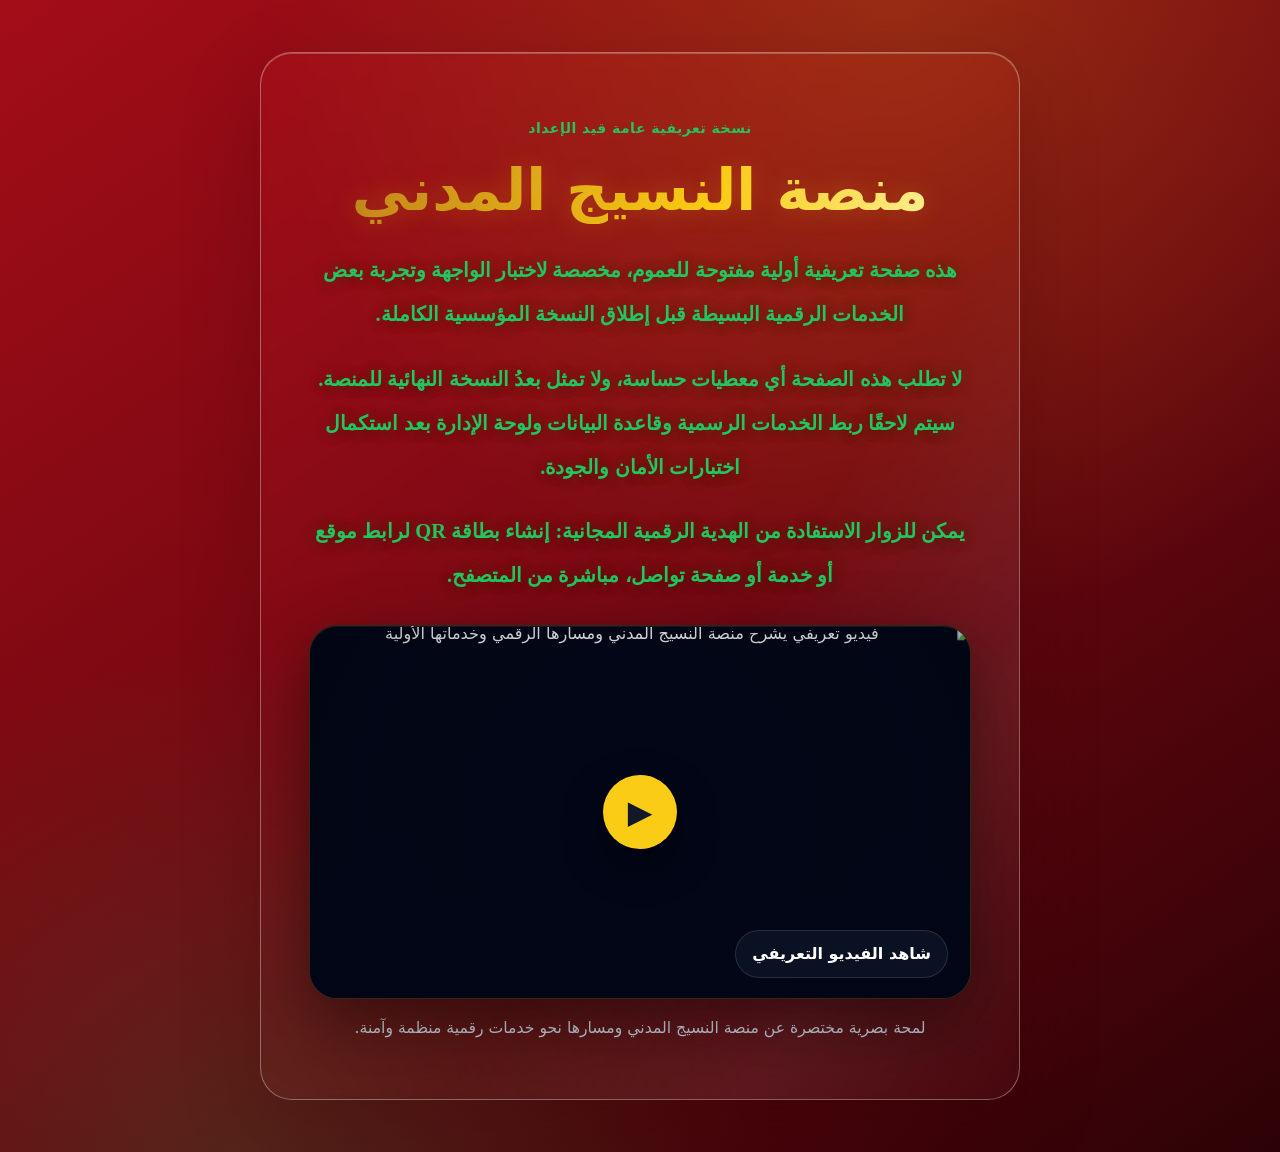
==== deploy-static/index.html @ 631757b6 "فيديو تعريفي بمنصة النسيج المدني" ====
<!doctype html>
<html lang="ar" dir="rtl">
<head>
  <meta charset="utf-8">
  <meta name="viewport" content="width=device-width, initial-scale=1">
  <meta name="description" content="منصة النسيج المدني: صفحة تعريفية عامة لاختبار الواجهة والخدمات الرقمية الأولية، مع هدية مجانية لإنشاء بطاقة QR من المتصفح.">
  <meta name="robots" content="index,follow">
  <meta name="theme-color" content="#8b0a15">
  <meta property="og:type" content="website">
  <meta property="og:locale" content="ar_MA">
  <meta property="og:title" content="منصة النسيج المدني">
  <meta property="og:description" content="صفحة تعريفية عامة لاختبار الواجهة والخدمات الرقمية الأولية.">
  <title>منصة النسيج المدني | نسخة تعريفية</title>
  <link rel="icon" href="data:image/svg+xml,%3Csvg xmlns='http://www.w3.org/2000/svg' viewBox='0 0 64 64'%3E%3Crect width='64' height='64' rx='14' fill='%238b0a15'/%3E%3Cpath d='M18 38c8-18 20-18 28 0' fill='none' stroke='%23facc15' stroke-width='6' stroke-linecap='round'/%3E%3Ccircle cx='32' cy='26' r='7' fill='%2322c55e'/%3E%3C/svg%3E">
  <link rel="preconnect" href="https://img.youtube.com">
  <link rel="preconnect" href="https://www.youtube-nocookie.com">
  <link rel="stylesheet" href="./assets/css/nsij-qr-widget.css">
  <link rel="stylesheet" href="./assets/css/intro-video.css">
</head>
<body>
  <main class="page">
    <section class="card">
      <p class="eyebrow">نسخة تعريفية عامة قيد الإعداد</p>

      <h1>منصة النسيج المدني</h1>

      <p class="intro-lead-text">
        هذه صفحة تعريفية أولية مفتوحة للعموم، مخصصة لاختبار الواجهة وتجربة بعض الخدمات الرقمية البسيطة قبل إطلاق النسخة المؤسسية الكاملة.
      </p>

      <p class="intro-lead-text">
        لا تطلب هذه الصفحة أي معطيات حساسة، ولا تمثل بعدُ النسخة النهائية للمنصة. سيتم لاحقًا ربط الخدمات الرسمية وقاعدة البيانات ولوحة الإدارة بعد استكمال اختبارات الأمان والجودة.
      </p>

      <p class="intro-lead-text">
        يمكن للزوار الاستفادة من الهدية الرقمية المجانية: إنشاء بطاقة QR لرابط موقع أو خدمة أو صفحة تواصل، مباشرة من المتصفح.
      </p>

      <div class="intro-video-card">
        <button id="openIntroVideo" class="intro-video-thumb" type="button" aria-label="شاهد فيديو شرح منصة النسيج المدني">
          <img
            src="https://img.youtube.com/vi/SvigDjAbe0A/maxresdefault.jpg"
            alt="فيديو تعريفي يشرح منصة النسيج المدني ومسارها الرقمي وخدماتها الأولية"
            class="intro-video-cover"
            width="1280"
            height="720"
            decoding="async"
            loading="lazy"
            referrerpolicy="no-referrer"
          >

          <span class="intro-video-play" aria-hidden="true">▶</span>

          <span class="intro-video-caption">
            شاهد الفيديو التعريفي
          </span>
        </button>

        <p class="intro-video-small-text">
          لمحة بصرية مختصرة عن منصة النسيج المدني ومسارها نحو خدمات رقمية منظمة وآمنة.
        </p>
      </div>

    </section>
  </main>

  <div id="introVideoModal" class="intro-video-modal" hidden>
    <div class="intro-video-backdrop" data-close-video></div>

    <div class="intro-video-dialog" role="dialog" aria-modal="true" aria-labelledby="introVideoTitle">
      <button class="intro-video-close" type="button" data-close-video aria-label="إغلاق الفيديو">
        ×
      </button>

      <h2 id="introVideoTitle">شرح منصة النسيج المدني</h2>

      <div id="introVideoHost" class="intro-video-host"></div>
    </div>
  </div>

  <script src="./assets/js/nsij-qr-widget.js" defer></script>
  <script src="./assets/js/app.js" defer></script>
</body>
</html>
---- deploy-static/assets/css/nsij-qr-widget.css ----
.nsij-qr-widget,
.nsij-qr-overlay,
.nsij-qr-modal {
    direction: rtl;
    text-align: right;
}

.nsij-qr-widget {
    position: fixed;
    bottom: 24px;
    left: 24px;
    z-index: 100050;
    width: min(320px, calc(100% - 32px));
    max-width: 320px;
    border-radius: 28px;
    background:
        radial-gradient(circle at 18% 18%, rgba(255, 255, 255, 0.96), rgba(255, 255, 255, 0.20) 32%, transparent 54%),
        linear-gradient(145deg, rgba(255, 255, 255, 0.92), rgba(255, 255, 255, 0.62) 48%, rgba(255, 255, 255, 0.86));
    box-shadow:
        0 28px 70px rgba(80, 7, 16, 0.32),
        0 12px 28px rgba(250, 204, 21, 0.18),
        inset 0 1px 0 rgba(255, 255, 255, 0.92),
        inset 0 -18px 32px rgba(120, 16, 24, 0.08);
    border: 1px solid rgba(255, 255, 255, 0.74);
    padding: 18px 18px 16px 50px;
    font-family: 'Outfit', sans-serif;
    overflow: hidden;
    transform-style: preserve-3d;
    backdrop-filter: blur(18px) saturate(1.25);
    -webkit-backdrop-filter: blur(18px) saturate(1.25);
    animation: nsij-qr-float 0.9s ease-out, nsij-qr-premium-hover 4.8s ease-in-out infinite 1s;
}

.nsij-qr-widget::before,
.nsij-qr-widget::after {
    content: "";
    position: absolute;
    pointer-events: none;
}

.nsij-qr-widget::before {
    inset: 1px;
    border-radius: inherit;
    background: linear-gradient(115deg, transparent 18%, rgba(255, 255, 255, 0.42) 36%, transparent 54%);
    transform: translateX(72%) skewX(-14deg);
    animation: nsij-qr-sheen 5.2s ease-in-out infinite;
}

.nsij-qr-widget::after {
    right: -42px;
    bottom: -48px;
    width: 128px;
    height: 128px;
    border-radius: 50%;
    background: radial-gradient(circle, rgba(250, 204, 21, 0.42), rgba(250, 204, 21, 0) 68%);
    filter: blur(2px);
    opacity: 0.8;
}

@keyframes nsij-qr-float {
    from {
        transform: translateY(18px) scale(0.98);
        opacity: 0;
    }
    to {
        transform: translateY(0) scale(1);
        opacity: 1;
    }
}

@keyframes nsij-qr-premium-hover {
    0%,
    100% {
        transform: translateY(0) perspective(900px) rotateX(0deg) rotateY(0deg);
    }
    50% {
        transform: translateY(-5px) perspective(900px) rotateX(1.4deg) rotateY(-1.8deg);
    }
}

@keyframes nsij-qr-sheen {
    0%,
    40% {
        transform: translateX(72%) skewX(-14deg);
        opacity: 0;
    }
    54% {
        opacity: 0.9;
    }
    78%,
    100% {
        transform: translateX(-72%) skewX(-14deg);
        opacity: 0;
    }
}

.nsij-qr-widget__header {
    display: flex;
    align-items: center;
    gap: 12px;
    position: relative;
    z-index: 1;
}

.nsij-qr-widget__badge {
    display: grid;
    place-items: center;
    width: 48px;
    height: 48px;
    border-radius: 18px;
    background:
        radial-gradient(circle at 30% 20%, rgba(255, 255, 255, 0.96), transparent 30%),
        linear-gradient(145deg, #fff7b0, #facc15 46%, #b7791f);
    color: #6d210b;
    font-size: 22px;
    box-shadow:
        0 16px 30px rgba(183, 121, 31, 0.34),
        inset 0 1px 0 rgba(255, 255, 255, 0.78),
        inset 0 -10px 18px rgba(111, 7, 16, 0.16);
    transform: translateZ(18px);
}

.nsij-qr-widget__title {
    font-weight: 800;
    font-size: 17px;
    line-height: 1.3;
    color: #101827;
    letter-spacing: 0;
    text-shadow: 0 1px 0 rgba(255, 255, 255, 0.82);
}

.nsij-qr-widget__text {
    margin-top: 6px;
    font-size: 13px;
    line-height: 1.5;
    color: #3f4656;
    font-weight: 700;
}

.nsij-qr-widget__close {
    all: unset;
    box-sizing: border-box;
    position: absolute;
    top: 10px;
    left: 10px;
    width: 32px;
    height: 32px;
    display: grid;
    place-items: center;
    background: transparent;
    color: #111827;
    border-radius: 50%;
    cursor: pointer;
    font-size: 22px;
    font-weight: 800;
    line-height: 0;
    box-shadow: none;
    backdrop-filter: none;
    -webkit-backdrop-filter: none;
    z-index: 2;
    transition: color 0.2s ease, transform 0.2s ease;
}

.nsij-qr-widget__close:hover {
    background: transparent;
    box-shadow: none;
    color: #991b1b;
    transform: scale(1.08);
}

.nsij-qr-overlay {
    position: fixed;
    inset: 0;
    background: rgba(15, 23, 42, 0.55);
    backdrop-filter: blur(8px);
    z-index: 100040;
    opacity: 0;
    pointer-events: none;
    transition: opacity 0.2s ease;
}

.nsij-qr-overlay.nsij-qr-overlay--visible {
    opacity: 1;
    pointer-events: auto;
}

.nsij-qr-modal {
    position: fixed;
    inset: 0;
    display: grid;
    place-items: center;
    z-index: 100045;
    padding: 18px;
    pointer-events: none;
}

.nsij-qr-modal__panel {
    width: min(520px, calc(100vw - 24px));
    max-width: 520px;
    max-height: 88vh;
    background-color: rgba(6, 18, 20, 0.94);
    background-image:
        linear-gradient(rgba(6, 18, 20, 0.72), rgba(6, 18, 20, 0.82)),
        var(--nsij-qr-modal-bg);
    background-size: cover;
    background-position: center;
    background-repeat: no-repeat;
    border-radius: 28px;
    box-shadow: 0 48px 90px rgba(15, 23, 42, 0.22);
    border: 1px solid rgba(255, 255, 255, 0.08);
    padding: 28px;
    pointer-events: auto;
    position: relative;
    overflow-y: auto;
    box-sizing: border-box;
    color: #f8fafc;
}

.nsij-qr-modal__header {
    display: flex;
    align-items: start;
    justify-content: space-between;
    gap: 18px;
}

.nsij-qr-modal__title {
    font-size: 24px;
    line-height: 1.1;
    font-weight: 800;
    color: #ffffff;
    margin: 0;
}

.nsij-qr-modal__description {
    margin-top: 12px;
    font-size: 15px;
    line-height: 1.7;
    color: rgba(241, 245, 249, 0.9);
}

.nsij-qr-modal__close {
    border: none;
    background: rgba(255, 255, 255, 0.18);
    color: #f8fafc;
    font-size: 24px;
    cursor: pointer;
    padding: 8px 10px;
    line-height: 1;
    border-radius: 9999px;
    min-width: 44px;
    min-height: 44px;
}

.nsij-qr-modal__close:hover {
    background: rgba(255, 255, 255, 0.28);
}

.nsij-qr-form {
    margin-top: 24px;
    display: grid;
    gap: 12px;
}

.nsij-qr-label {
    font-size: 14px;
    font-weight: 600;
    color: #f8fafc;
    margin-bottom: 4px;
}

.nsij-qr-input {
    width: 100%;
    border-radius: 16px;
    border: 1px solid rgba(255, 255, 255, 0.18);
    padding: 14px 16px;
    font-size: 15px;
    color: #111827;
    background: #ffffff;
}

.nsij-qr-input:focus {
    outline: none;
    border-color: #7c3aed;
    box-shadow: 0 0 0 4px rgba(124, 58, 237, 0.14);
}

.nsij-qr-error {
    color: #fca5a5;
    font-size: 13px;
    min-height: 18px;
}

.nsij-qr-actions {
    display: grid;
    grid-template-columns: repeat(3, minmax(0, 1fr));
    gap: 12px;
}

.nsij-qr-button {
    border: none;
    border-radius: 16px;
    padding: 14px 18px;
    font-size: 14px;
    font-weight: 700;
    cursor: pointer;
    transition: transform 0.2s ease, background-color 0.2s ease;
}

.nsij-qr-button:hover {
    transform: translateY(-1px);
}

.nsij-qr-button--primary {
    background: #7c3aed;
    color: #ffffff;
}

.nsij-qr-button--secondary {
    background: rgba(255, 255, 255, 0.18);
    color: #ffffff;
}

.nsij-qr-button--ghost {
    background: rgba(255, 255, 255, 0.1);
    color: #ffffff;
    border: 1px solid rgba(255, 255, 255, 0.18);
}

.nsij-qr-preview {
    min-height: 380px;
    border-radius: 20px;
    background: rgba(255, 255, 255, 0.95);
    display: grid;
    gap: 16px;
    align-items: start;
    border: 1px dashed #c7d2fe;
    padding: 18px;
    overflow: visible;
}

.nsij-qr-preview-card {
    width: 100%;
    display: grid;
    gap: 8px;
    text-align: right;
}

.nsij-qr-preview-title {
    font-size: 18px;
    font-weight: 800;
    color: #0f172a;
}

.nsij-qr-preview-subtitle {
    font-size: 14px;
    color: #475569;
}

.nsij-qr-preview-meta {
    display: flex;
    justify-content: flex-end;
}

.nsij-qr-preview-badge {
    display: inline-flex;
    align-items: center;
    justify-content: center;
    padding: 4px 12px;
    border-radius: 9999px;
    background: #e0e7ff;
    color: #1e3a8a;
    font-size: 13px;
    font-weight: 700;
    white-space: nowrap;
}

.nsij-qr-preview-url,
.nsij-qr-preview-address {
    color: #334155;
    font-size: 14px;
    line-height: 1.6;
    word-break: break-word;
}

.nsij-qr-preview canvas {
    max-width: 100%;
    height: auto;
    display: block;
    border-radius: 16px;
}

.nsij-qr-status {
    color: #86efac;
    font-size: 14px;
    min-height: 18px;
}

.nsij-qr-hidden {
    display: none !important;
}

@media (max-width: 640px) {
    .nsij-qr-widget {
        left: 16px;
        bottom: 16px;
        width: calc(100% - 32px);
        padding: 16px 16px 16px 50px;
    }
    .nsij-qr-modal__panel {
        padding: 22px;
        border-radius: 22px;
    }
    .nsij-qr-actions {
        grid-template-columns: 1fr;
    }
}

@media (prefers-reduced-motion: reduce) {
    .nsij-qr-widget,
    .nsij-qr-widget::before {
        animation-duration: 0.01ms;
        animation-iteration-count: 1;
    }
}
---- deploy-static/assets/css/intro-video.css ----
* {
  box-sizing: border-box;
}

html {
  min-height: 100%;
}

body {
  margin: 0;
  min-height: 100vh;
  font-family: "Tajawal", "Amiri", system-ui, Arial, sans-serif;
  color: #f8fafc;
  scrollbar-gutter: stable;
  overflow-x: hidden;
  background:
    radial-gradient(circle at top, rgba(250, 204, 21, 0.18), transparent 34%),
    radial-gradient(circle at 14% 78%, rgba(34, 197, 94, 0.16), transparent 28%),
    linear-gradient(145deg, #a30d18 0%, #6f0710 52%, #2c0206 100%);
  background-size: 140% 140%, 130% 130%, 100% 100%;
  animation: intro-red-background-flow 14s ease-in-out infinite alternate;
}

button,
input,
select,
textarea {
  font: inherit;
}

.page {
  min-height: 100vh;
  display: grid;
  place-items: center;
  padding: 24px;
}

.card {
  width: min(760px, 100%);
  text-align: center;
  animation: fadeIn 0.6s ease-out;
}

.eyebrow {
  color: #22c55e;
  font-size: 0.875rem;
  font-weight: 700;
  letter-spacing: 0.5px;
  text-transform: uppercase;
}

h1 {
  margin: 12px 0 24px;
  font-size: clamp(32px, 6vw, 58px);
  font-weight: 900;
}

p {
  font-size: 1rem;
  line-height: 1.8;
}

main {
  width: min(1120px, calc(100% - 32px));
  margin: 0 auto;
}

main > section {
  position: relative;
  overflow: hidden;
  margin: 28px auto;
  padding: clamp(24px, 4vw, 48px);
  border: 1px solid rgba(255, 255, 255, 0.34);
  border-radius: 32px;
  background: rgba(255, 255, 255, 0.018);
  box-shadow:
    0 26px 80px rgba(44, 2, 6, 0.22),
    inset 0 1px 0 rgba(255, 255, 255, 0.24);
  backdrop-filter: blur(3px) saturate(1.08);
  -webkit-backdrop-filter: blur(3px) saturate(1.08);
}

main > section::before {
  content: "";
  position: absolute;
  inset: -45%;
  z-index: 0;
  background:
    linear-gradient(115deg, transparent 34%, rgba(255, 255, 255, 0.07) 46%, transparent 58%);
  transform: translateX(38%) rotate(8deg);
  animation: intro-glass-sweep 7s ease-in-out infinite;
  pointer-events: none;
}

main > section > * {
  position: relative;
  z-index: 1;
}

main > section h1 {
  margin-top: 0;
  color: #facc15;
  text-align: center;
  letter-spacing: 0;
  background: linear-gradient(100deg, #b7791f 0%, #facc15 28%, #fff7b0 46%, #facc15 62%, #8f5d12 100%);
  background-size: 220% auto;
  -webkit-background-clip: text;
  background-clip: text;
  -webkit-text-fill-color: transparent;
  animation: intro-gold-shine 3.4s linear infinite;
  text-shadow: 0 0 28px rgba(250, 204, 21, 0.24);
}

main > section p {
  max-width: 820px;
  margin-right: auto;
  margin-left: auto;
  color: #dbeafe;
  text-align: center;
  line-height: 1.95;
}

main > section .intro-lead-text {
  color: #22c55e;
  font-family: "Aref Ruqaa", "Amiri", "Scheherazade New", "Traditional Arabic", serif;
  font-size: clamp(1.08rem, 1.8vw, 1.28rem);
  font-weight: 700;
  line-height: 2.15;
  text-shadow:
    0 1px 12px rgba(44, 2, 6, 0.36),
    0 0 18px rgba(34, 197, 94, 0.22);
}

/* Intro video block */
.intro-video-card {
  width: 100%;
  max-width: 900px;
  margin: 28px auto 8px;
  padding: 0;
  border: 0;
  background: transparent;
  text-align: center;
}

.intro-video-thumb {
  all: unset;
  box-sizing: border-box;
  position: relative;
  display: block;
  width: min(860px, 100%);
  margin: 0 auto;
  overflow: hidden;
  cursor: pointer;
  direction: rtl;
  border: 1px solid rgba(250, 204, 21, 0.18);
  border-radius: 28px;
  background: #020617;
  box-shadow:
    0 24px 70px rgba(0, 0, 0, 0.46),
    inset 0 1px 0 rgba(255, 255, 255, 0.08);
}

.intro-video-thumb::after {
  content: "";
  position: absolute;
  inset: 0;
  background:
    linear-gradient(to top, rgba(2, 6, 23, 0.80), transparent 44%),
    radial-gradient(circle at center, transparent 0%, rgba(0, 0, 0, 0.14) 100%);
  pointer-events: none;
}

.intro-video-cover {
  display: block;
  width: 100%;
  aspect-ratio: 16 / 9;
  height: auto;
  object-fit: cover;
  transform: scale(1.01);
  filter: saturate(1.05) contrast(1.04) brightness(0.88);
  transition: transform 0.25s ease, filter 0.25s ease;
}

.intro-video-thumb:hover .intro-video-cover {
  transform: scale(1.045);
  filter: saturate(1.12) contrast(1.07) brightness(0.78);
}

.intro-video-play {
  position: absolute;
  z-index: 2;
  inset: 50% auto auto 50%;
  transform: translate(-50%, -50%);
  width: 74px;
  height: 74px;
  display: grid;
  place-items: center;
  border-radius: 999px;
  color: #111827;
  background: #facc15;
  font-size: 2rem;
  font-weight: 900;
  box-shadow: 0 16px 42px rgba(0, 0, 0, 0.48);
}

.intro-video-caption {
  position: absolute;
  z-index: 2;
  right: 22px;
  bottom: 20px;
  max-width: calc(100% - 44px);
  padding: 10px 16px;
  border-radius: 999px;
  color: #ffffff;
  font-weight: 900;
  line-height: 1.6;
  background: rgba(15, 23, 42, 0.70);
  border: 1px solid rgba(255, 255, 255, 0.12);
  backdrop-filter: blur(10px);
}

.intro-video-small-text {
  max-width: 760px;
  margin: 14px auto 0;
  color: #cbd5e1;
  font-size: 0.98rem;
  line-height: 1.9;
  text-align: center;
}

/* Modal */
.intro-video-modal[hidden] {
  display: none;
}

.intro-video-modal {
  position: fixed;
  inset: 0;
  z-index: 9999;
  display: grid;
  align-items: center;
  justify-items: center;
  overflow-y: auto;
  padding: clamp(12px, 3vw, 28px);
}

.intro-video-backdrop {
  position: absolute;
  inset: 0;
  background:
    radial-gradient(circle at top, rgba(250, 204, 21, 0.18), transparent 36%),
    rgba(111, 7, 16, 0.82);
  backdrop-filter: blur(12px) saturate(1.15);
  -webkit-backdrop-filter: blur(12px) saturate(1.15);
}

.intro-video-dialog {
  position: relative;
  z-index: 1;
  display: flex;
  flex-direction: column;
  gap: 14px;
  width: min(980px, calc(100vw - 32px));
  max-height: calc(100dvh - 32px);
  padding: clamp(12px, 2vw, 18px);
  border-radius: 28px;
  background: rgba(255, 255, 255, 0.08);
  border: 1px solid rgba(255, 255, 255, 0.28);
  box-shadow:
    0 26px 90px rgba(44, 2, 6, 0.58),
    inset 0 1px 0 rgba(255, 255, 255, 0.22);
  backdrop-filter: blur(22px) saturate(1.18);
  -webkit-backdrop-filter: blur(22px) saturate(1.18);
}

.intro-video-dialog h2 {
  flex: 0 0 auto;
  margin: 0;
  padding: 0 46px;
  color: #facc15;
  text-align: center;
  background: linear-gradient(100deg, #b7791f 0%, #facc15 28%, #fff7b0 46%, #facc15 62%, #8f5d12 100%);
  background-size: 220% auto;
  -webkit-background-clip: text;
  background-clip: text;
  -webkit-text-fill-color: transparent;
  animation: intro-gold-shine 3.4s linear infinite;
  text-shadow: 0 0 24px rgba(250, 204, 21, 0.22);
}

.intro-video-close {
  position: absolute;
  top: 12px;
  left: 12px;
  width: 40px;
  height: 40px;
  display: grid;
  place-items: center;
  padding: 0;
  border: 0;
  border-radius: 999px;
  cursor: pointer;
  font-size: 1.7rem;
  line-height: 0;
  color: #111827;
  background: #facc15;
}

.intro-video-host {
  flex: 0 1 auto;
  width: min(100%, 124dvh);
  margin: 0 auto;
  aspect-ratio: 16 / 9;
  overflow: hidden;
  border-radius: 20px;
  background: #000;
}

@keyframes intro-gold-shine {
  to {
    background-position: -220% center;
  }
}

@keyframes fadeIn {
  from {
    opacity: 0;
    transform: translateY(10px);
  }
  to {
    opacity: 1;
    transform: translateY(0);
  }
}

@keyframes intro-red-background-flow {
  from {
    background-position: 50% 0%, 0% 100%, center;
  }
  to {
    background-position: 56% 8%, 12% 88%, center;
  }
}

@keyframes intro-glass-sweep {
  0%,
  38% {
    transform: translateX(38%) rotate(8deg);
    opacity: 0;
  }
  55% {
    opacity: 0.7;
  }
  100% {
    transform: translateX(-38%) rotate(8deg);
    opacity: 0;
  }
}

.intro-video-host iframe {
  width: 100%;
  height: 100%;
  border: 0;
  display: block;
  background: #000;
}

@media (max-width: 640px) {
  main {
    width: min(100% - 20px, 1120px);
  }

  main > section {
    border-radius: 22px;
    padding: 22px 14px;
  }

  .intro-video-thumb {
    border-radius: 20px;
  }

  .intro-video-play {
    width: 58px;
    height: 58px;
    font-size: 1.45rem;
  }

  .intro-video-caption {
    right: 12px;
    bottom: 12px;
    font-size: 0.9rem;
  }

  .intro-video-modal {
    align-items: start;
    padding: 12px;
  }

  .intro-video-dialog {
    width: calc(100vw - 24px);
    max-height: calc(100dvh - 24px);
    border-radius: 20px;
    gap: 10px;
  }

  .intro-video-dialog h2 {
    padding: 0 42px;
    font-size: 1rem;
  }

  .intro-video-host {
    width: 100%;
    border-radius: 14px;
  }
}

@media (prefers-reduced-motion: reduce) {
  *,
  *::before,
  *::after {
    animation-duration: 0.01ms;
    animation-iteration-count: 1;
    scroll-behavior: auto;
  }
}
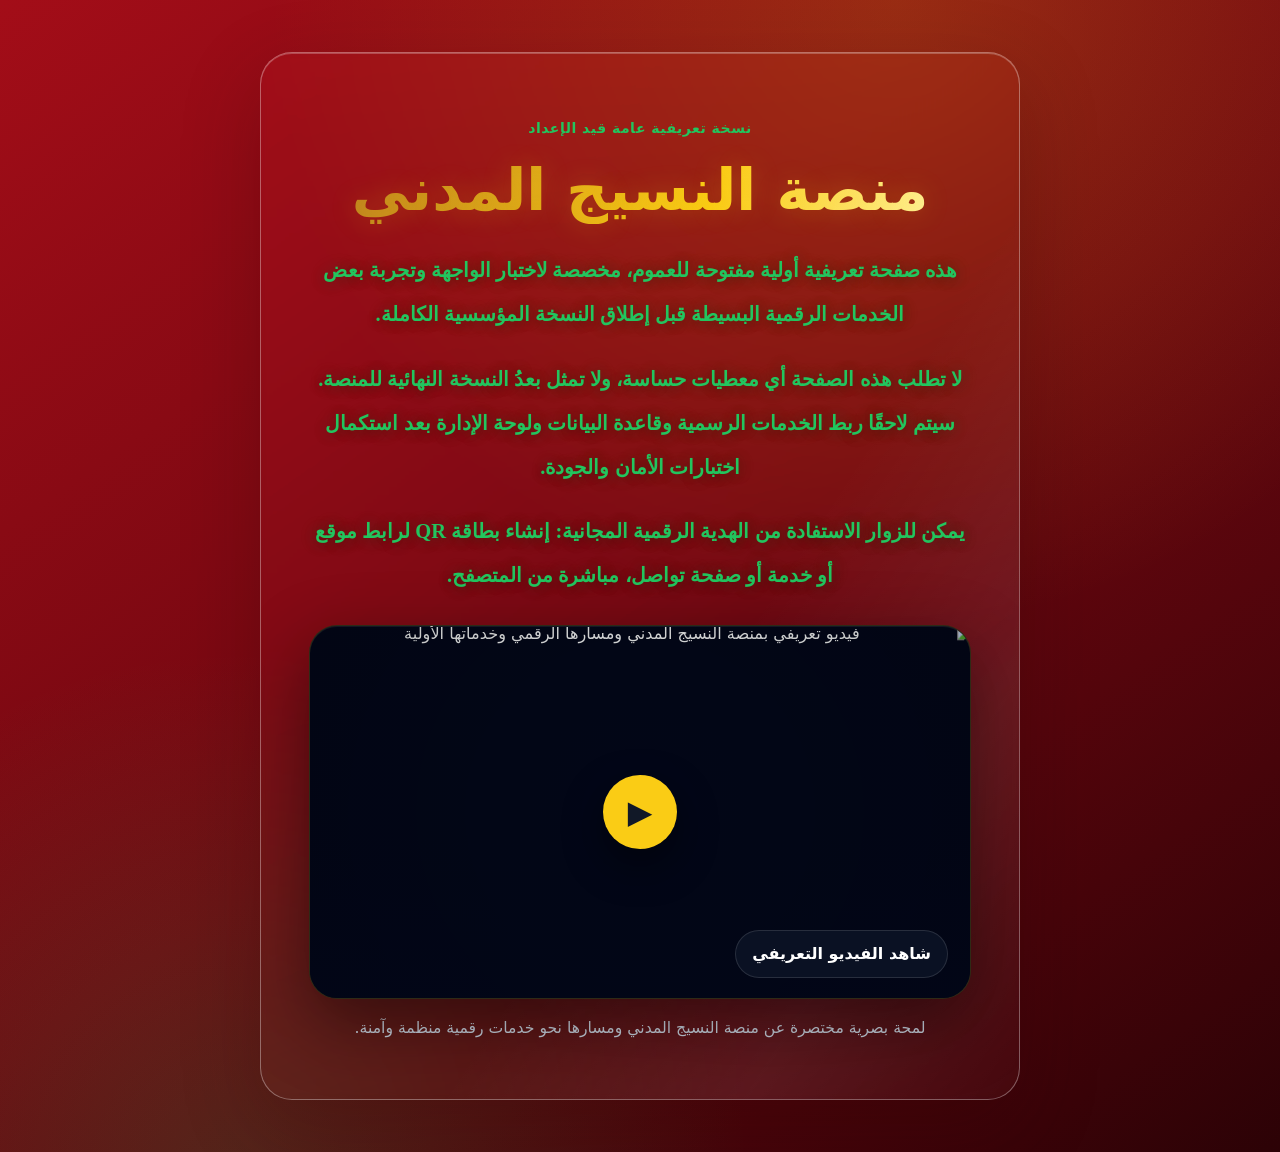
==== commit c4ad1bfe: "فيديو تعريفي بمنصة النسيج المدني" ====
--- a/deploy-static/index.html
+++ b/deploy-static/index.html
@@ -12,7 +12,7 @@
   <meta property="og:description" content="صفحة تعريفية عامة لاختبار الواجهة والخدمات الرقمية الأولية.">
   <title>منصة النسيج المدني | نسخة تعريفية</title>
   <link rel="icon" href="data:image/svg+xml,%3Csvg xmlns='http://www.w3.org/2000/svg' viewBox='0 0 64 64'%3E%3Crect width='64' height='64' rx='14' fill='%238b0a15'/%3E%3Cpath d='M18 38c8-18 20-18 28 0' fill='none' stroke='%23facc15' stroke-width='6' stroke-linecap='round'/%3E%3Ccircle cx='32' cy='26' r='7' fill='%2322c55e'/%3E%3C/svg%3E">
-  <link rel="preconnect" href="https://img.youtube.com">
+  <link rel="preconnect" href="https://i.ytimg.com">
   <link rel="preconnect" href="https://www.youtube-nocookie.com">
   <link rel="stylesheet" href="./assets/css/nsij-qr-widget.css">
   <link rel="stylesheet" href="./assets/css/intro-video.css">
@@ -37,10 +37,10 @@
       </p>
 
       <div class="intro-video-card">
-        <button id="openIntroVideo" class="intro-video-thumb" type="button" aria-label="شاهد فيديو شرح منصة النسيج المدني">
+        <button id="openIntroVideo" class="intro-video-thumb" type="button" aria-label="شاهد فيديو تعريفي بمنصة النسيج المدني">
           <img
-            src="https://img.youtube.com/vi/SvigDjAbe0A/maxresdefault.jpg"
-            alt="فيديو تعريفي يشرح منصة النسيج المدني ومسارها الرقمي وخدماتها الأولية"
+            src="https://i.ytimg.com/vi/SvigDjAbe0A/maxresdefault.jpg"
+            alt="فيديو تعريفي بمنصة النسيج المدني ومسارها الرقمي وخدماتها الأولية"
             class="intro-video-cover"
             width="1280"
             height="720"
@@ -72,7 +72,7 @@
         ×
       </button>
 
-      <h2 id="introVideoTitle">شرح منصة النسيج المدني</h2>
+      <h2 id="introVideoTitle">منصة النسيج المدني</h2>
 
       <div id="introVideoHost" class="intro-video-host"></div>
     </div>
--- a/deploy-static/assets/css/intro-video.css
+++ b/deploy-static/assets/css/intro-video.css
@@ -134,7 +134,7 @@
 /* Intro video block */
 .intro-video-card {
   width: 100%;
-  max-width: 900px;
+  max-width: 1020px;
   margin: 28px auto 8px;
   padding: 0;
   border: 0;
@@ -147,7 +147,7 @@
   box-sizing: border-box;
   position: relative;
   display: block;
-  width: min(860px, 100%);
+  width: min(980px, 100%);
   margin: 0 auto;
   overflow: hidden;
   cursor: pointer;
@@ -260,7 +260,7 @@
   display: flex;
   flex-direction: column;
   gap: 14px;
-  width: min(980px, calc(100vw - 32px));
+  width: min(1320px, calc(100vw - 32px));
   max-height: calc(100dvh - 32px);
   padding: clamp(12px, 2vw, 18px);
   border-radius: 28px;
@@ -308,7 +308,7 @@
 
 .intro-video-host {
   flex: 0 1 auto;
-  width: min(100%, 124dvh);
+  width: min(100%, 1280px, calc((100dvh - 128px) * 16 / 9));
   margin: 0 auto;
   aspect-ratio: 16 / 9;
   overflow: hidden;
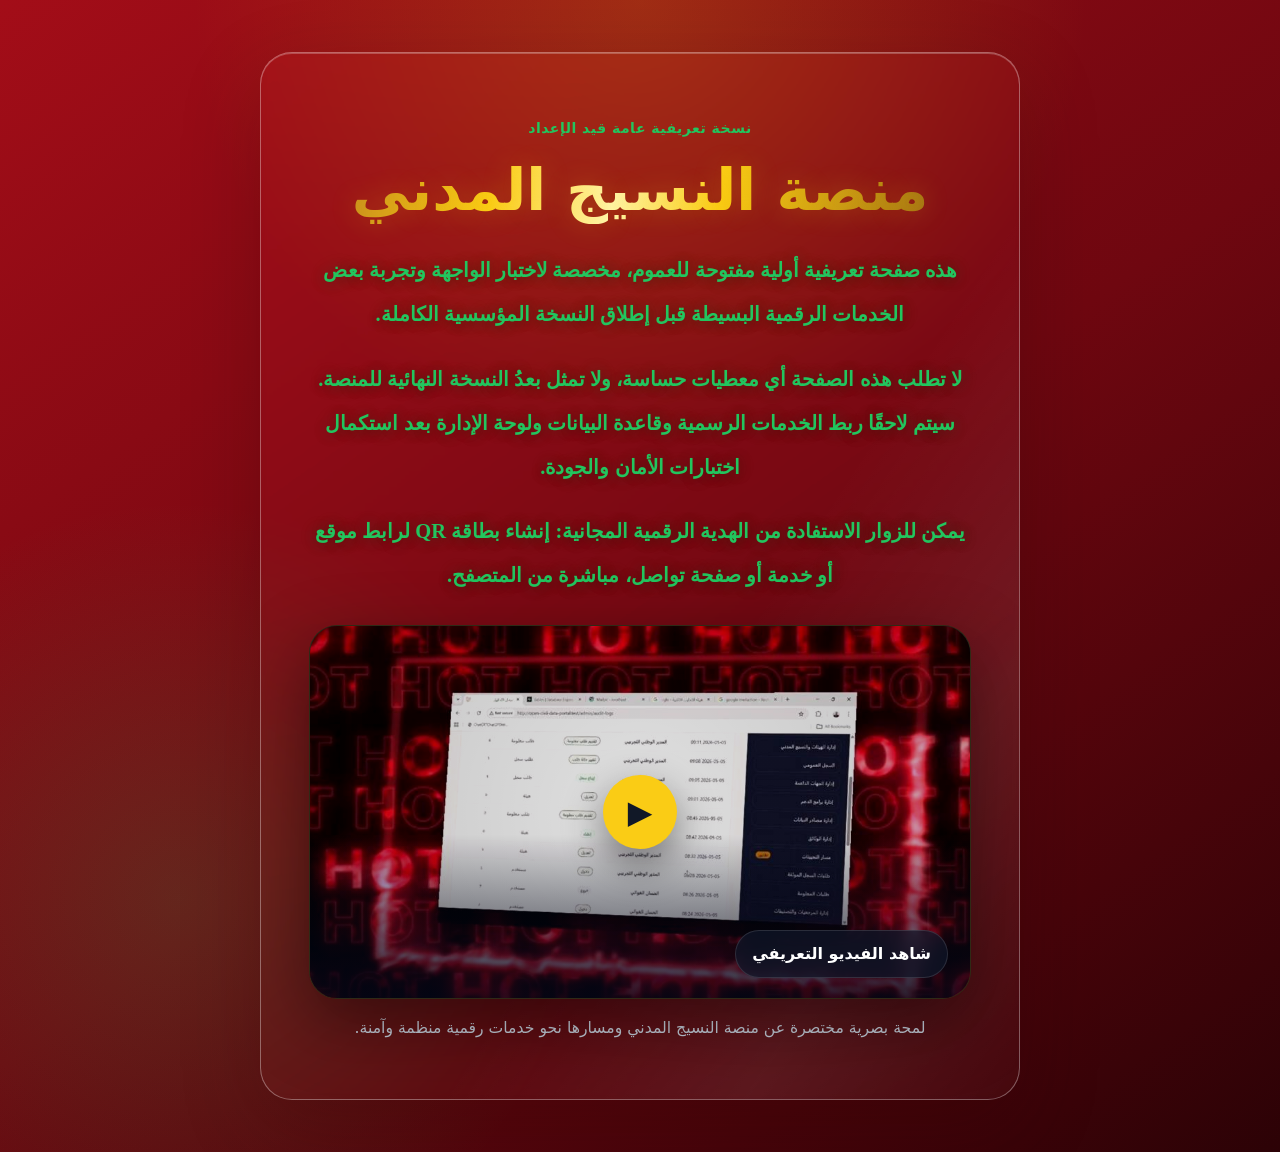
==== commit a99e9a88: "Improve initial page performance" ====
--- a/deploy-static/index.html
+++ b/deploy-static/index.html
@@ -4,6 +4,7 @@
   <meta charset="utf-8">
   <meta name="viewport" content="width=device-width, initial-scale=1">
   <meta name="description" content="منصة النسيج المدني: صفحة تعريفية عامة لاختبار الواجهة والخدمات الرقمية الأولية، مع هدية مجانية لإنشاء بطاقة QR من المتصفح.">
+  <meta name="google-site-verification" content="JOWWZDvpuhNPK1S1cspO8kLGa-Dx4UYax-_tJXovWJo">
   <meta name="robots" content="index,follow">
   <meta name="theme-color" content="#8b0a15">
   <meta property="og:type" content="website">
@@ -12,9 +13,7 @@
   <meta property="og:description" content="صفحة تعريفية عامة لاختبار الواجهة والخدمات الرقمية الأولية.">
   <title>منصة النسيج المدني | نسخة تعريفية</title>
   <link rel="icon" href="data:image/svg+xml,%3Csvg xmlns='http://www.w3.org/2000/svg' viewBox='0 0 64 64'%3E%3Crect width='64' height='64' rx='14' fill='%238b0a15'/%3E%3Cpath d='M18 38c8-18 20-18 28 0' fill='none' stroke='%23facc15' stroke-width='6' stroke-linecap='round'/%3E%3Ccircle cx='32' cy='26' r='7' fill='%2322c55e'/%3E%3C/svg%3E">
-  <link rel="preconnect" href="https://i.ytimg.com">
-  <link rel="preconnect" href="https://www.youtube-nocookie.com">
-  <link rel="stylesheet" href="./assets/css/nsij-qr-widget.css">
+  <link rel="preload" as="image" href="./assets/img/intro-video-thumb.jpg" fetchpriority="high">
   <link rel="stylesheet" href="./assets/css/intro-video.css">
 </head>
 <body>
@@ -39,14 +38,14 @@
       <div class="intro-video-card">
         <button id="openIntroVideo" class="intro-video-thumb" type="button" aria-label="شاهد فيديو تعريفي بمنصة النسيج المدني">
           <img
-            src="https://i.ytimg.com/vi/SvigDjAbe0A/maxresdefault.jpg"
+            src="./assets/img/intro-video-thumb.jpg"
             alt="فيديو تعريفي بمنصة النسيج المدني ومسارها الرقمي وخدماتها الأولية"
             class="intro-video-cover"
-            width="1280"
-            height="720"
+            width="960"
+            height="540"
             decoding="async"
-            loading="lazy"
-            referrerpolicy="no-referrer"
+            loading="eager"
+            fetchpriority="high"
           >
 
           <span class="intro-video-play" aria-hidden="true">▶</span>
@@ -78,7 +77,6 @@
     </div>
   </div>
 
-  <script src="./assets/js/nsij-qr-widget.js" defer></script>
   <script src="./assets/js/app.js" defer></script>
 </body>
 </html>
--- a/deploy-static/assets/css/intro-video.css
+++ b/deploy-static/assets/css/intro-video.css
@@ -17,8 +17,7 @@
     radial-gradient(circle at top, rgba(250, 204, 21, 0.18), transparent 34%),
     radial-gradient(circle at 14% 78%, rgba(34, 197, 94, 0.16), transparent 28%),
     linear-gradient(145deg, #a30d18 0%, #6f0710 52%, #2c0206 100%);
-  background-size: 140% 140%, 130% 130%, 100% 100%;
-  animation: intro-red-background-flow 14s ease-in-out infinite alternate;
+  background-size: 100% 100%;
 }
 
 button,
@@ -103,11 +102,9 @@
   text-align: center;
   letter-spacing: 0;
   background: linear-gradient(100deg, #b7791f 0%, #facc15 28%, #fff7b0 46%, #facc15 62%, #8f5d12 100%);
-  background-size: 220% auto;
   -webkit-background-clip: text;
   background-clip: text;
   -webkit-text-fill-color: transparent;
-  animation: intro-gold-shine 3.4s linear infinite;
   text-shadow: 0 0 28px rgba(250, 204, 21, 0.24);
 }
 
@@ -280,11 +277,9 @@
   color: #facc15;
   text-align: center;
   background: linear-gradient(100deg, #b7791f 0%, #facc15 28%, #fff7b0 46%, #facc15 62%, #8f5d12 100%);
-  background-size: 220% auto;
   -webkit-background-clip: text;
   background-clip: text;
   -webkit-text-fill-color: transparent;
-  animation: intro-gold-shine 3.4s linear infinite;
   text-shadow: 0 0 24px rgba(250, 204, 21, 0.22);
 }
 
@@ -316,12 +311,6 @@
   background: #000;
 }
 
-@keyframes intro-gold-shine {
-  to {
-    background-position: -220% center;
-  }
-}
-
 @keyframes fadeIn {
   from {
     opacity: 0;
@@ -330,15 +319,6 @@
   to {
     opacity: 1;
     transform: translateY(0);
-  }
-}
-
-@keyframes intro-red-background-flow {
-  from {
-    background-position: 50% 0%, 0% 100%, center;
-  }
-  to {
-    background-position: 56% 8%, 12% 88%, center;
   }
 }
 
